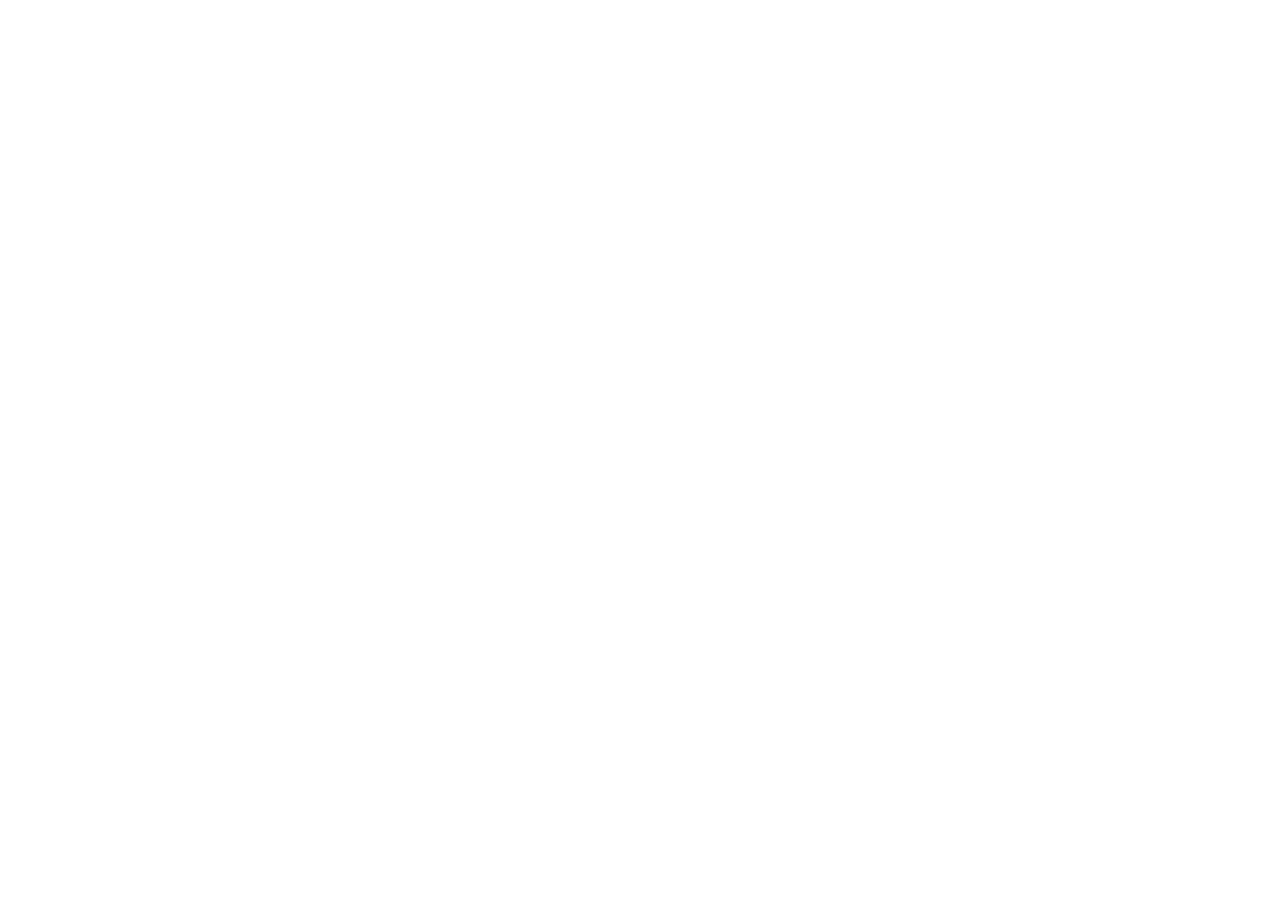
==== index.html @ 1857bd6b "doctype" ====
<!DOCTYPE html>
<html lang="pl">

<head>
  <meta charset="UTF-8">
  <meta name="viewport" content="width=device-width, initial-scale=1.0">
  <title>My project</title>
  <link href="style.css" rel="stylesheet" type="text/css">
</head>
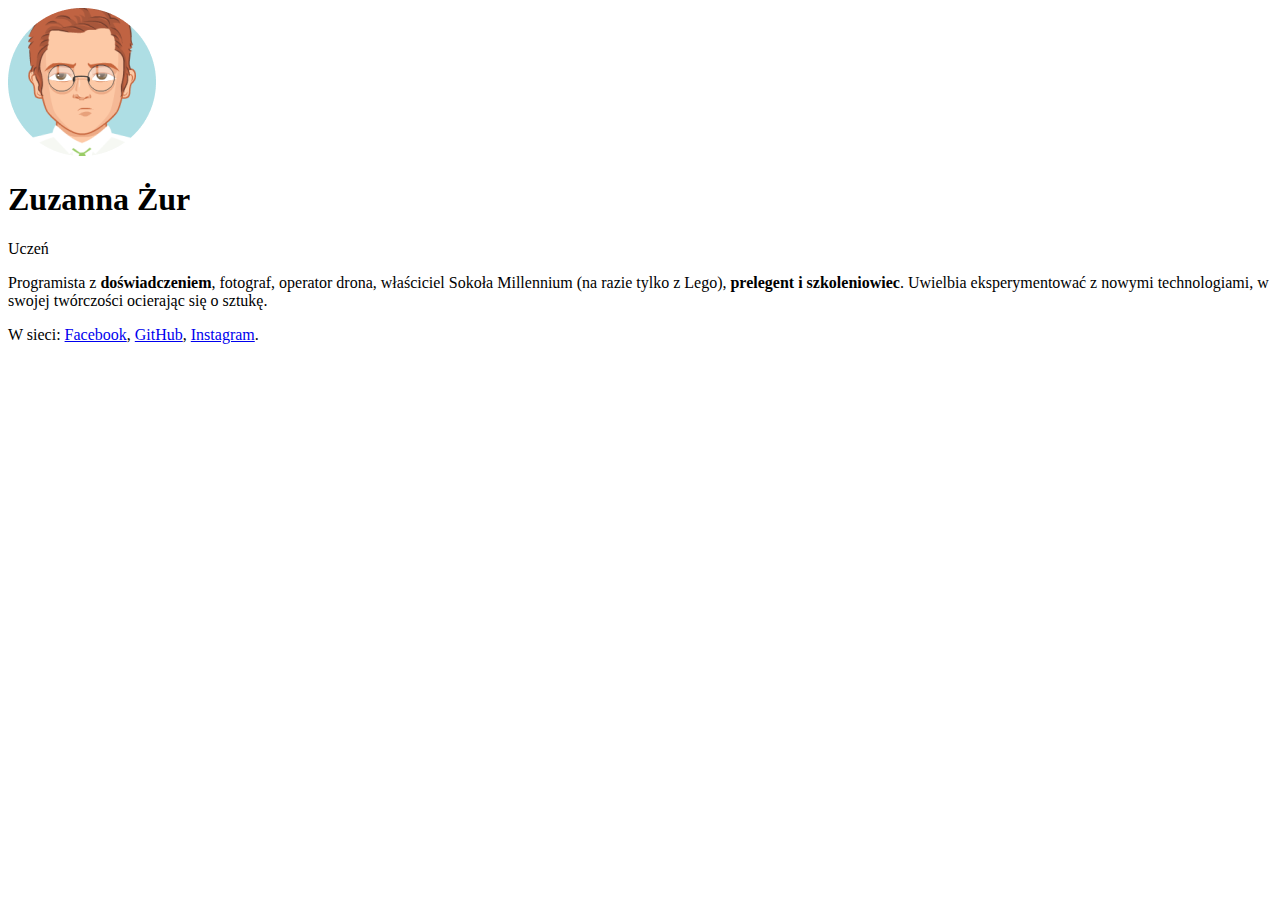
==== commit 4f9e530e: "css i html" ====
--- a/index.html
+++ b/index.html
@@ -4,6 +4,38 @@
 <head>
   <meta charset="UTF-8">
   <meta name="viewport" content="width=device-width, initial-scale=1.0">
-  <title>My project</title>
-  <link href="style.css" rel="stylesheet" type="text/css">
-</head>+  <title>Wizytówka</title>
+  <link href="style.css" rel="text/css" type="stylesheet">
+  <link href="normalize.css" rel="stylesheet" type="stylesheet">
+</head>
+<body>
+    <main class="main">
+        <article class="person">
+          <img
+            class="person__picture"
+            src="avatar.png"
+            alt="Zdjęcie imie i naziwsko"
+          />
+          <header class="person__info">
+            <h1 class="person__name">Zuzanna Żur</h1>
+            <p class="person__position">Uczeń</p>
+          </header>
+          <p class="person__description person__description--with-margin">
+            Programista z <strong class="special"> doświadczeniem</strong>,
+            fotograf, operator drona, właściciel Sokoła Millennium (na razie tylko
+            z Lego), <strong class="special">prelegent i szkoleniowiec</strong>.
+            Uwielbia eksperymentować z nowymi technologiami, w swojej twórczości
+            ocierając się o sztukę.
+          </p>
+          <p class="person__description">
+            W sieci: <a class="person__link" href="#">Facebook</a>,
+            <a class="person__link" href="#">GitHub</a>,
+            <a class="person__link" href="#">Instagram</a>.
+          </p>
+        </article>
+      </main>
+    </body>
+  </html>
+
+</body>
+</html>--- a/style.css
+++ b/style.css
@@ -0,0 +1,67 @@
+html {
+    box-sizing: border-box;
+  }
+  
+  *,
+  *:before,
+  *:after {
+    box-sizing: inherit;
+  }
+  
+  body {
+    background: #2c2141;
+    display: flex;
+    align-items: center;
+    justify-content: center;
+    min-height: 100vh;
+    font-family: Arial, Helvetica, sans-serif;
+  }
+  
+  .main {
+    background: #f8f8f8;
+    border-radius: 16px;
+    width: 624px;
+    margin: 16px;
+    padding: 32px;
+  }
+  
+  .person {
+      
+  }
+  
+  .person__description {
+      font-size: 16px;
+      line-height: 22px;
+      margin: 0;
+  }
+  
+  .person__description--with-margin {
+      margin-bottom: 22px;
+  }
+  
+  .person__info {
+      margin-bottom: 24px;
+  }
+  
+  .person__link {
+      color: #E20613;
+      text-decoration: none;
+  }
+  
+  .person__name {
+    font-size: 36px;
+    margin: 0;
+    font-weight: normal;
+  }
+  
+  .person__position {
+      font-size: 18px;
+      color: #545454;
+      margin: 0;
+      font-style: italic;
+  }
+  
+  .special {
+      color: #ED6D05;
+      font-weight: normal;
+  }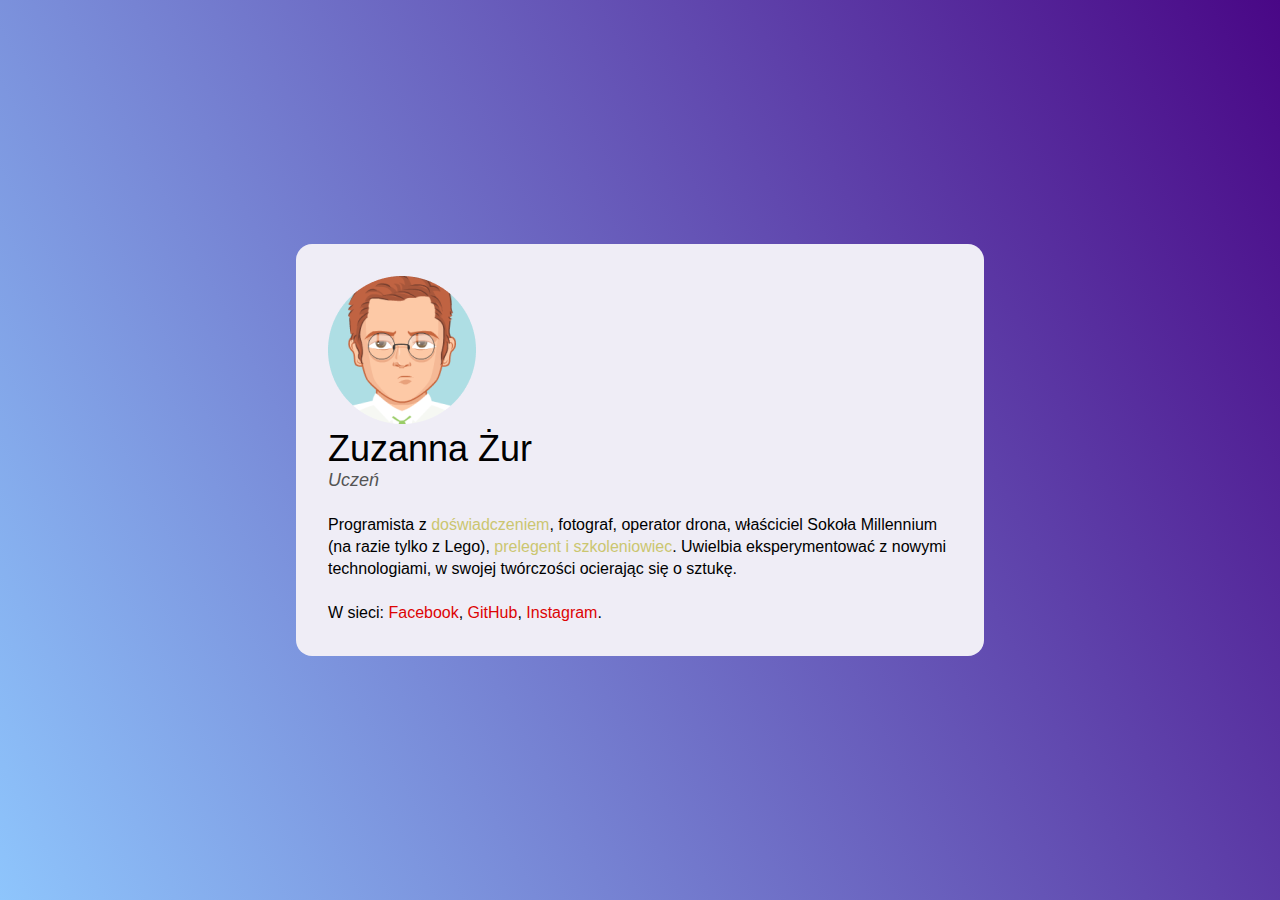
==== commit 458c6c99: "zmiany" ====
--- a/index.html
+++ b/index.html
@@ -5,8 +5,8 @@
   <meta charset="UTF-8">
   <meta name="viewport" content="width=device-width, initial-scale=1.0">
   <title>Wizytówka</title>
-  <link href="style.css" rel="text/css" type="stylesheet">
-  <link href="normalize.css" rel="stylesheet" type="stylesheet">
+  <link href="style.css" rel="stylesheet" type="text/css">
+  <link href="normalize.css" rel="stylesheet" type="text/css">
 </head>
 <body>
     <main class="main">
@@ -28,9 +28,9 @@
             ocierając się o sztukę.
           </p>
           <p class="person__description">
-            W sieci: <a class="person__link" href="#">Facebook</a>,
-            <a class="person__link" href="#">GitHub</a>,
-            <a class="person__link" href="#">Instagram</a>.
+            W sieci: <a class="person__link" href="https://www.facebook.com/zuzanna.zur.5/">Facebook</a>,
+            <a class="person__link" href="https://github.com/ZuzannaZur/homepage">GitHub</a>,
+            <a class="person__link" href="https://www.instagram.com/zuza.zur/">Instagram</a>.
           </p>
         </article>
       </main>
--- a/style.css
+++ b/style.css
@@ -2,14 +2,11 @@
     box-sizing: border-box;
   }
   
-  *,
-  *:before,
-  *:after {
-    box-sizing: inherit;
-  }
-  
   body {
     background: #2c2141;
+    background-color: #8EC5FC;
+    background-image: linear-gradient(62deg, #8EC5FC 0%, #490786 100%);
+
     display: flex;
     align-items: center;
     justify-content: center;
@@ -18,15 +15,11 @@
   }
   
   .main {
-    background: #f8f8f8;
+    background: #efedf6;
     border-radius: 16px;
-    width: 624px;
+    max-width: 624px;
     margin: 16px;
     padding: 32px;
-  }
-  
-  .person {
-      
   }
   
   .person__description {
@@ -44,7 +37,7 @@
   }
   
   .person__link {
-      color: #E20613;
+      color: #dd0404;
       text-decoration: none;
   }
   
@@ -62,6 +55,6 @@
   }
   
   .special {
-      color: #ED6D05;
+      color: #cbc670;
       font-weight: normal;
   }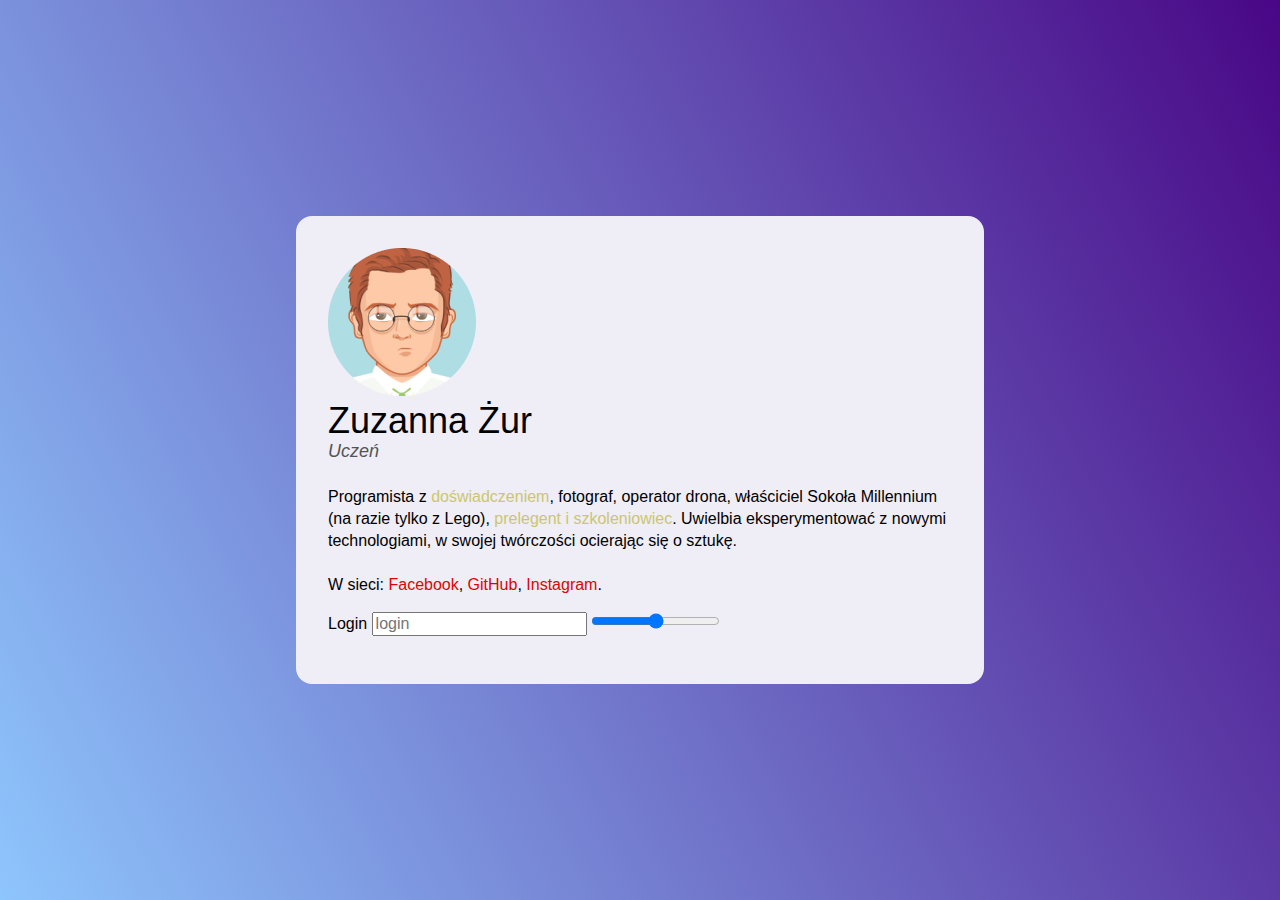
==== commit 900f9167: "changes" ====
--- a/index.html
+++ b/index.html
@@ -9,6 +9,7 @@
   <link href="normalize.css" rel="stylesheet" type="text/css">
 </head>
 <body>
+    <main>
     <main class="main">
         <article class="person">
           <img
@@ -33,7 +34,27 @@
             <a class="person__link" href="https://www.instagram.com/zuza.zur/">Instagram</a>.
           </p>
         </article>
-      </main>
+        
+        <form>
+            <section class="form">
+             <p>
+            
+                <label for="firstName">Login</label>            
+                <input placeholder="login" id="firstName" type="text" name="firstName">
+                <input type="range" id="favNumber"> 
+            </p>           
+            
+            </form>
+        
+        
+            
+        
+
+            
+            
+           
+            
+        </main>
     </body>
   </html>
 
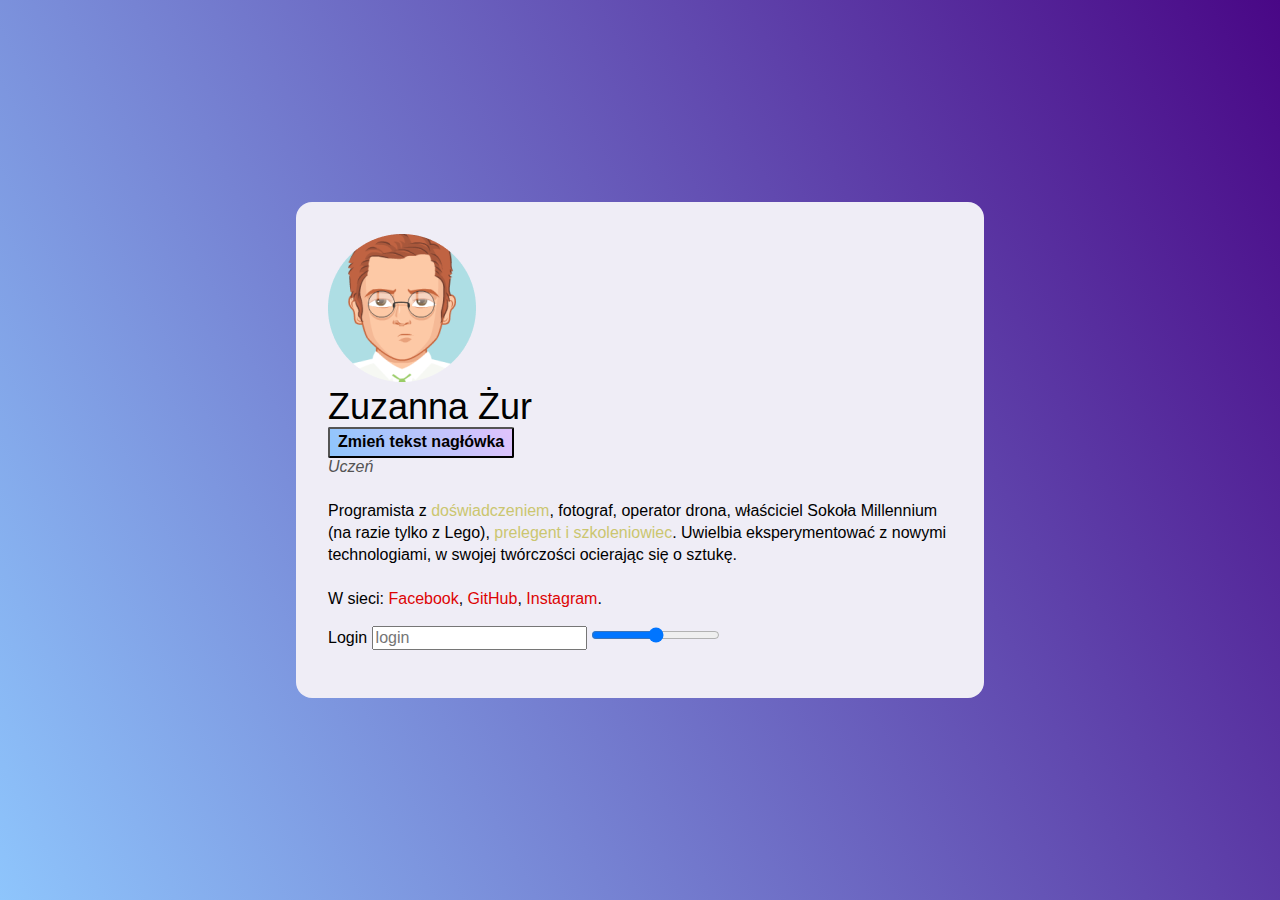
==== commit 4f8e09bf: "button" ====
--- a/index.html
+++ b/index.html
@@ -15,10 +15,12 @@
           <img
             class="person__picture"
             src="avatar.png"
-            alt="Zdjęcie imie i naziwsko"
+            alt="Zdjęcie imie i nazwisko"
           />
-          <header class="person__info">
-            <h1 class="person__name">Zuzanna Żur</h1>
+          <header class="person__info person__info--js">
+            <h1 class="person__name person__name--js">Zuzanna Żur</h1>
+            <button class="page-header__button page-header__button--js">Zmień tekst nagłówka</button>
+            <script src="main.js"></script>
             <p class="person__position">Uczeń</p>
           </header>
           <p class="person__description person__description--with-margin">
--- a/style.css
+++ b/style.css
@@ -35,6 +35,16 @@
   .person__info {
       margin-bottom: 24px;
   }
+
+  .page-header__button {
+    background-color: #8EC5FC;
+    background-image: linear-gradient(62deg, #8EC5FC 0%, #E0C3FC 100%);
+    font-weight: 700;
+    display: inline-block;
+    padding: 4px 8px;
+    border-radius: 2px;
+
+  }
   
   .person__link {
       color: #dd0404;
@@ -48,7 +58,7 @@
   }
   
   .person__position {
-      font-size: 18px;
+      font-size: 16px;
       color: #545454;
       margin: 0;
       font-style: italic;
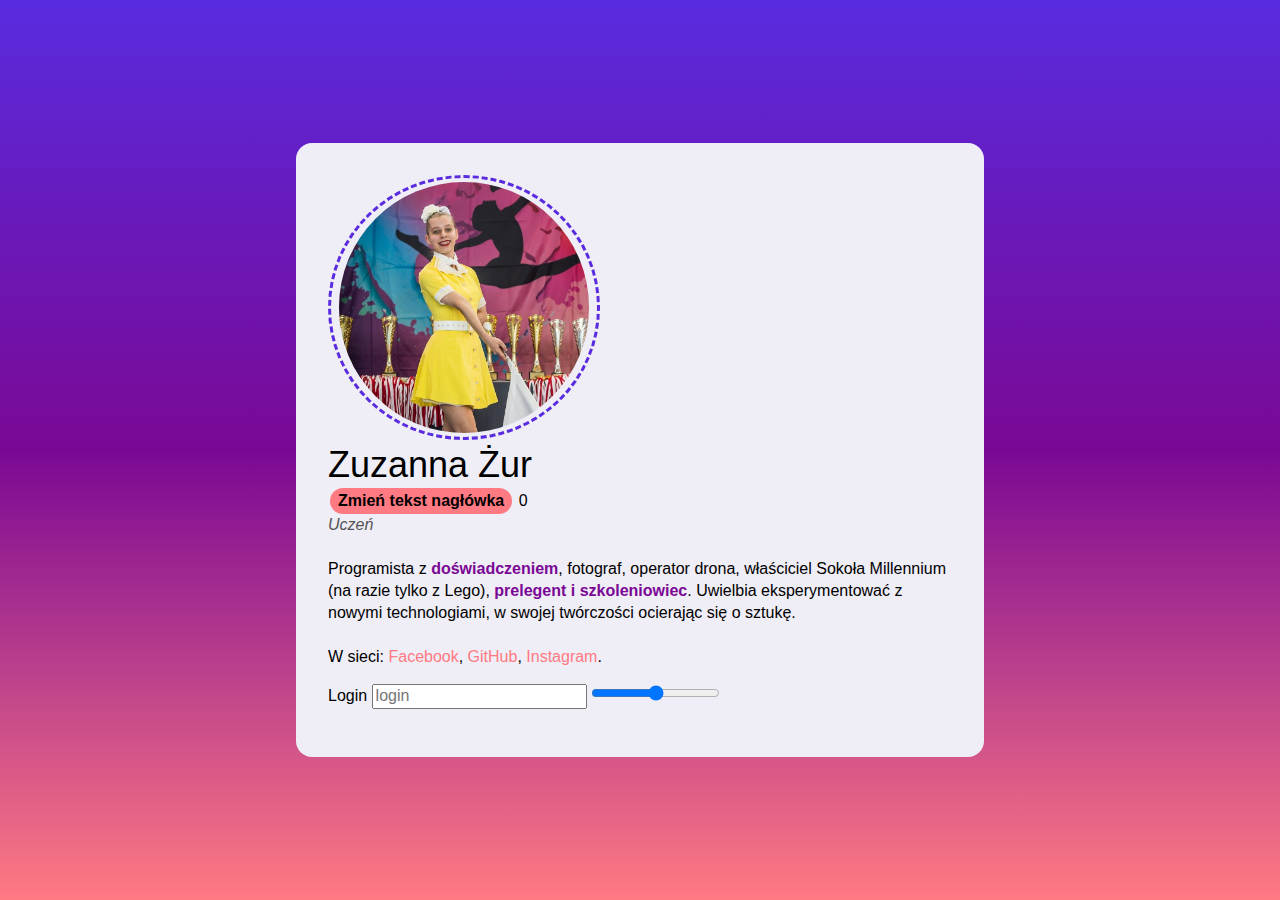
==== commit 2cc91e5e: "css changes" ====
--- a/index.html
+++ b/index.html
@@ -14,12 +14,14 @@
         <article class="person">
           <img
             class="person__picture"
-            src="avatar.png"
+            src="ja.jpg"
             alt="Zdjęcie imie i nazwisko"
           />
           <header class="person__info person__info--js">
             <h1 class="person__name person__name--js">Zuzanna Żur</h1>
             <button class="page-header__button page-header__button--js">Zmień tekst nagłówka</button>
+            <span id="clickCount">0</span>
+            
             <script src="main.js"></script>
             <p class="person__position">Uczeń</p>
           </header>
--- a/style.css
+++ b/style.css
@@ -4,8 +4,9 @@
   
   body {
     background: #2c2141;
-    background-color: #8EC5FC;
-    background-image: linear-gradient(62deg, #8EC5FC 0%, #490786 100%);
+    background-color: #592bdf;
+    background-image: linear-gradient(180deg, #592bdf 0%, #7a0895 50%, #ff7a82 100%);
+
 
     display: flex;
     align-items: center;
@@ -37,17 +38,19 @@
   }
 
   .page-header__button {
-    background-color: #8EC5FC;
-    background-image: linear-gradient(62deg, #8EC5FC 0%, #E0C3FC 100%);
-    font-weight: 700;
+    background-color:#FF7A82;
+    font-weight: 550;
     display: inline-block;
     padding: 4px 8px;
-    border-radius: 2px;
+    border-radius: 16px;
+    border-style:none;
+    margin: 2px;
+   
 
   }
   
   .person__link {
-      color: #dd0404;
+      color: #FF7A82;
       text-decoration: none;
   }
   
@@ -55,6 +58,15 @@
     font-size: 36px;
     margin: 0;
     font-weight: normal;
+  }
+
+  .person__picture {
+    max-width: 40%;
+    height: auto;
+    padding: 4px 8px;
+    border-radius: 50%;
+    border-style:dashed;
+    border-color:#592BDF;
   }
   
   .person__position {
@@ -65,6 +77,6 @@
   }
   
   .special {
-      color: #cbc670;
-      font-weight: normal;
+      color:#7A0895;
+      font-weight:200px;
   }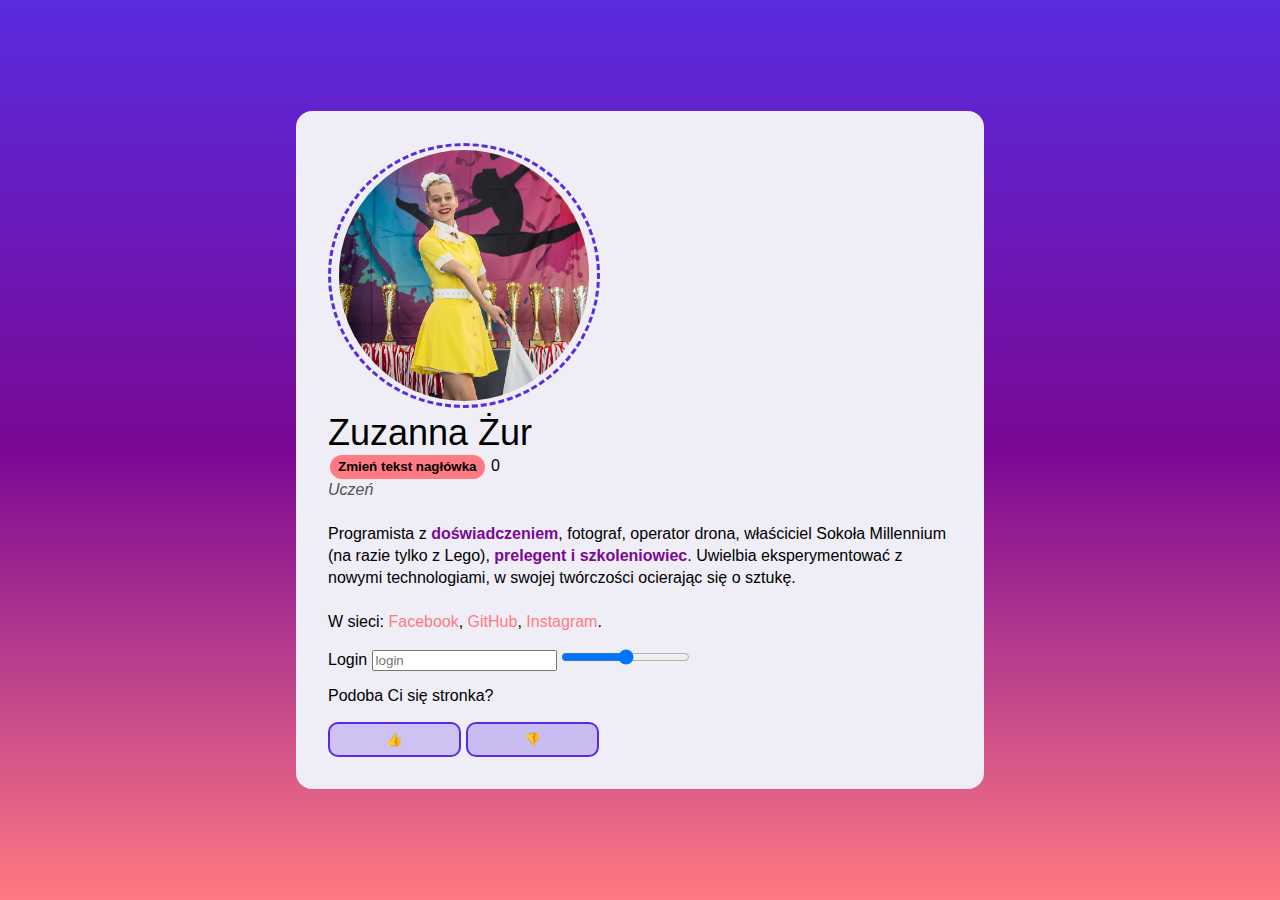
==== commit d5da10cd: "buttons" ====
--- a/index.html
+++ b/index.html
@@ -47,6 +47,10 @@
                 <input placeholder="login" id="firstName" type="text" name="firstName">
                 <input type="range" id="favNumber"> 
             </p>           
+
+            <p>Podoba Ci się stronka?</p>
+            <button class="yes">👍</button>
+            <button class="no">👎</button>
             
             </form>
         
--- a/style.css
+++ b/style.css
@@ -79,4 +79,39 @@
   .special {
       color:#7A0895;
       font-weight:200px;
+  }
+
+  .yes {
+    width: 10em;
+    height: 5ex;
+    background-color: #582bdf39;
+    border: 2px solid #592BDF;
+    border-radius: 10px;
+    font-weight: bold;
+    color: black;
+    cursor: pointer;
+  }
+  
+  .yes:hover {
+    background-color: rgba(30, 0, 255, 0.56);
+  }
+
+  .no {
+    width: 10em;
+    height: 5ex;
+    background-color: #582bdf40;
+    border: 2px solid #592BDF;
+    border-radius: 10px;
+    font-weight: bold;
+    color: black;
+    cursor: pointer;
+  }
+
+  .no:hover {
+    background-color: rgba(30, 0, 255, 0.56);
+  }
+
+  .you-like__it {
+    font-weight: 200px;
+    
   }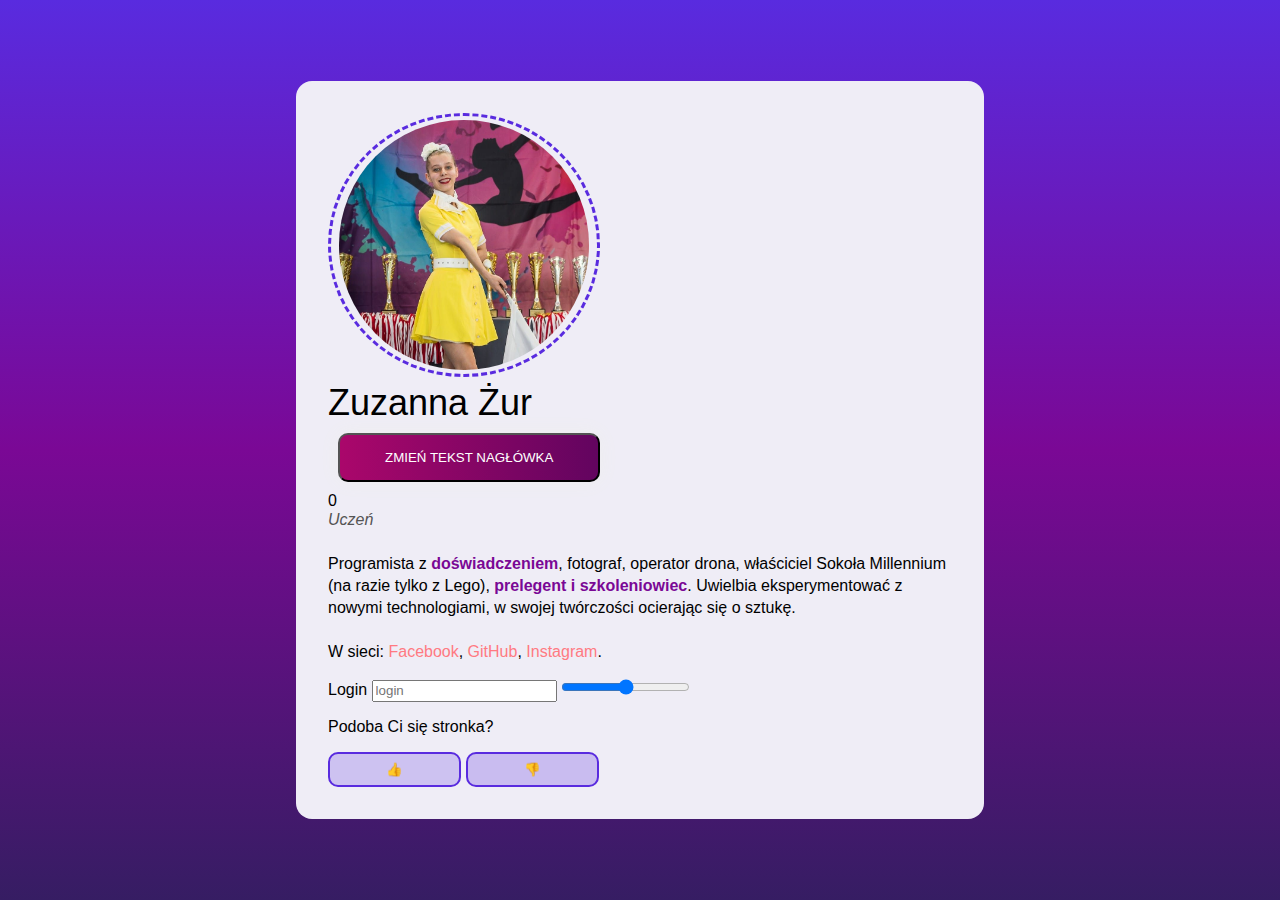
==== commit ec671709: "gradient" ====
--- a/index.html
+++ b/index.html
@@ -19,7 +19,7 @@
           />
           <header class="person__info person__info--js">
             <h1 class="person__name person__name--js">Zuzanna Żur</h1>
-            <button class="page-header__button page-header__button--js">Zmień tekst nagłówka</button>
+            <button class="page-header__button page-header__button--js page-header__button:hover">Zmień tekst nagłówka</button>
             <span id="clickCount">0</span>
             
             <script src="main.js"></script>
--- a/style.css
+++ b/style.css
@@ -5,7 +5,7 @@
   body {
     background: #2c2141;
     background-color: #592bdf;
-    background-image: linear-gradient(180deg, #592bdf 0%, #7a0895 50%, #ff7a82 100%);
+    background-image: linear-gradient(180deg, #592bdf 0%, #7a0895 50%, #361d63 100%);
 
 
     display: flex;
@@ -38,16 +38,29 @@
   }
 
   .page-header__button {
-    background-color:#FF7A82;
-    font-weight: 550;
-    display: inline-block;
-    padding: 4px 8px;
-    border-radius: 16px;
-    border-style:none;
-    margin: 2px;
-   
+             
+     
+      background-image: linear-gradient(to right, #AA076B 0%, #61045F  51%, #AA076B  100%);
+      margin: 10px;
+      padding: 15px 45px;
+      text-align: center;
+      text-transform: uppercase;
+      transition: 0.5s;
+      background-size: 200% auto;
+      color: white;            
+      box-shadow: 0 0 20px #eee;
+      border-radius: 10px;
+      display: block;
+    }
 
-  }
+    .page-header__button:hover {
+      background-position: right center;
+      text-decoration: none;
+    
+    }
+    
+
+  
   
   .person__link {
       color: #FF7A82;
@@ -113,5 +126,5 @@
 
   .you-like__it {
     font-weight: 200px;
-    
+
   }